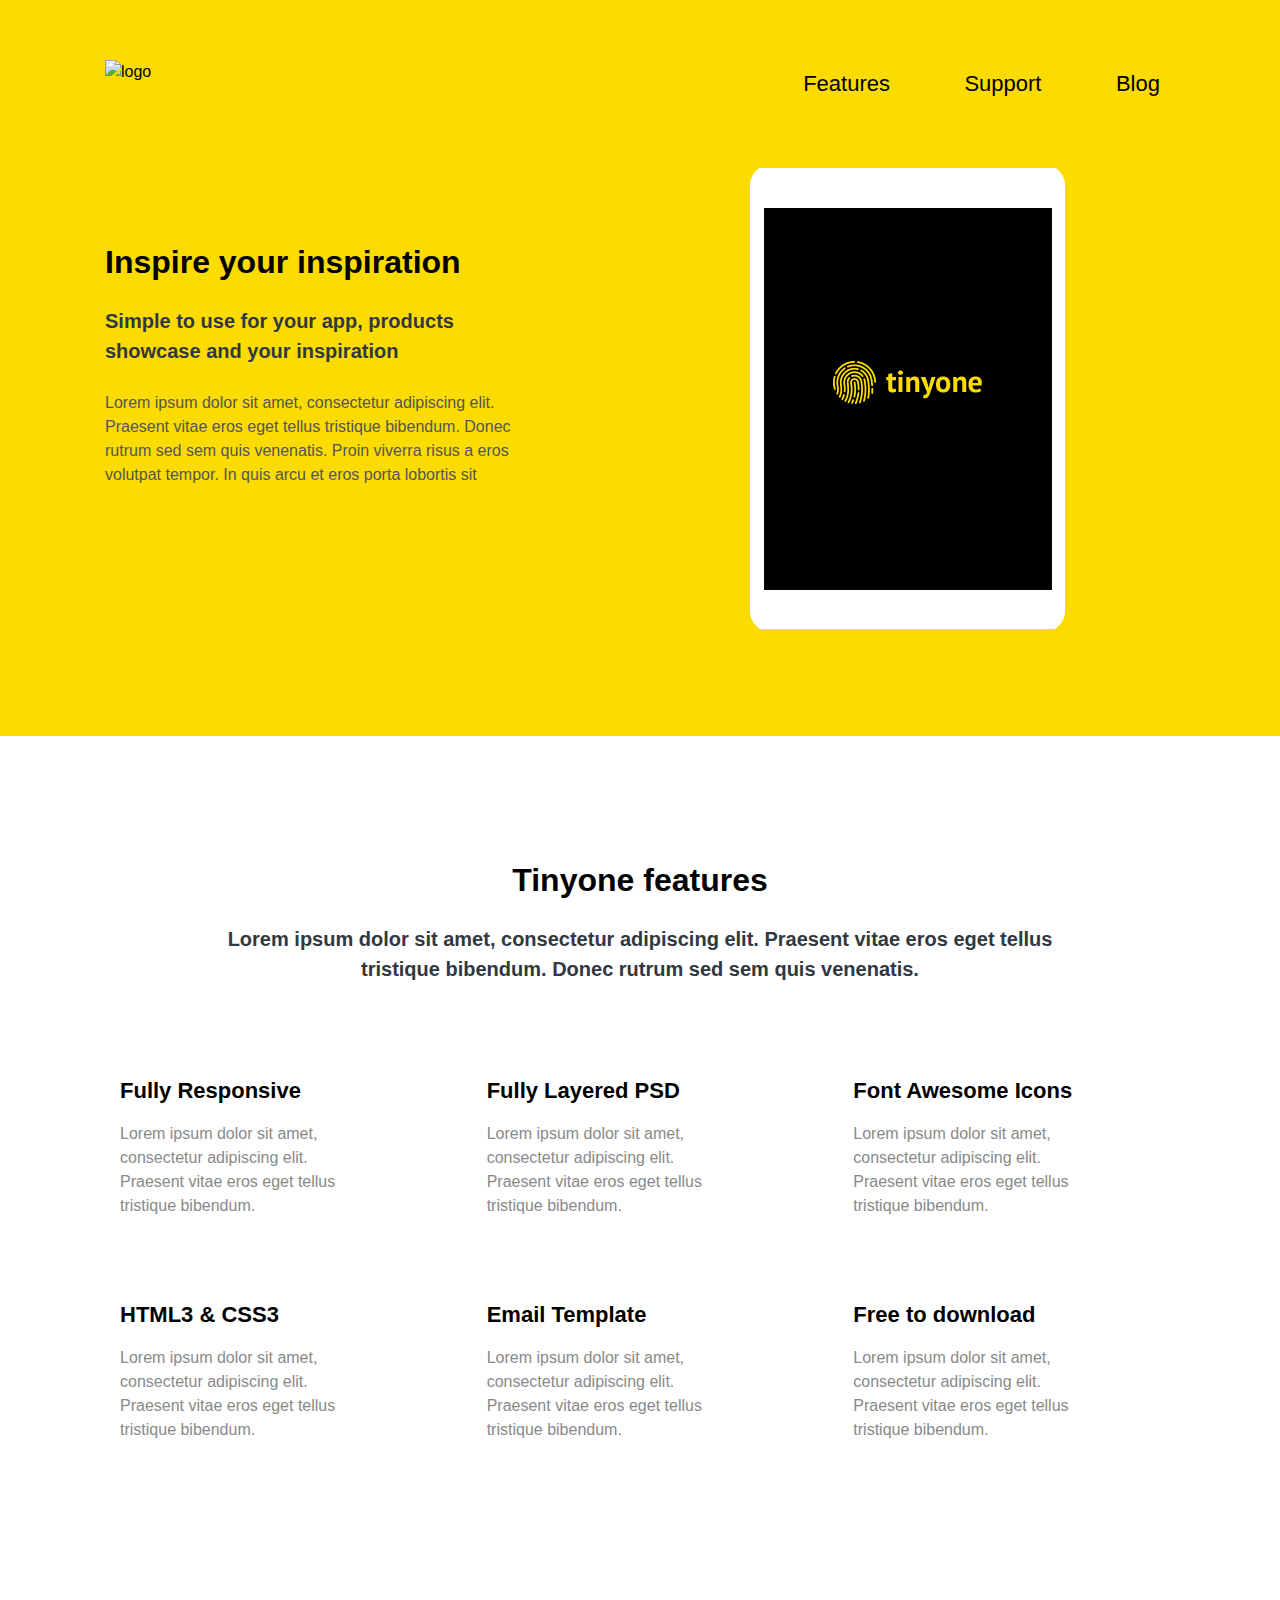
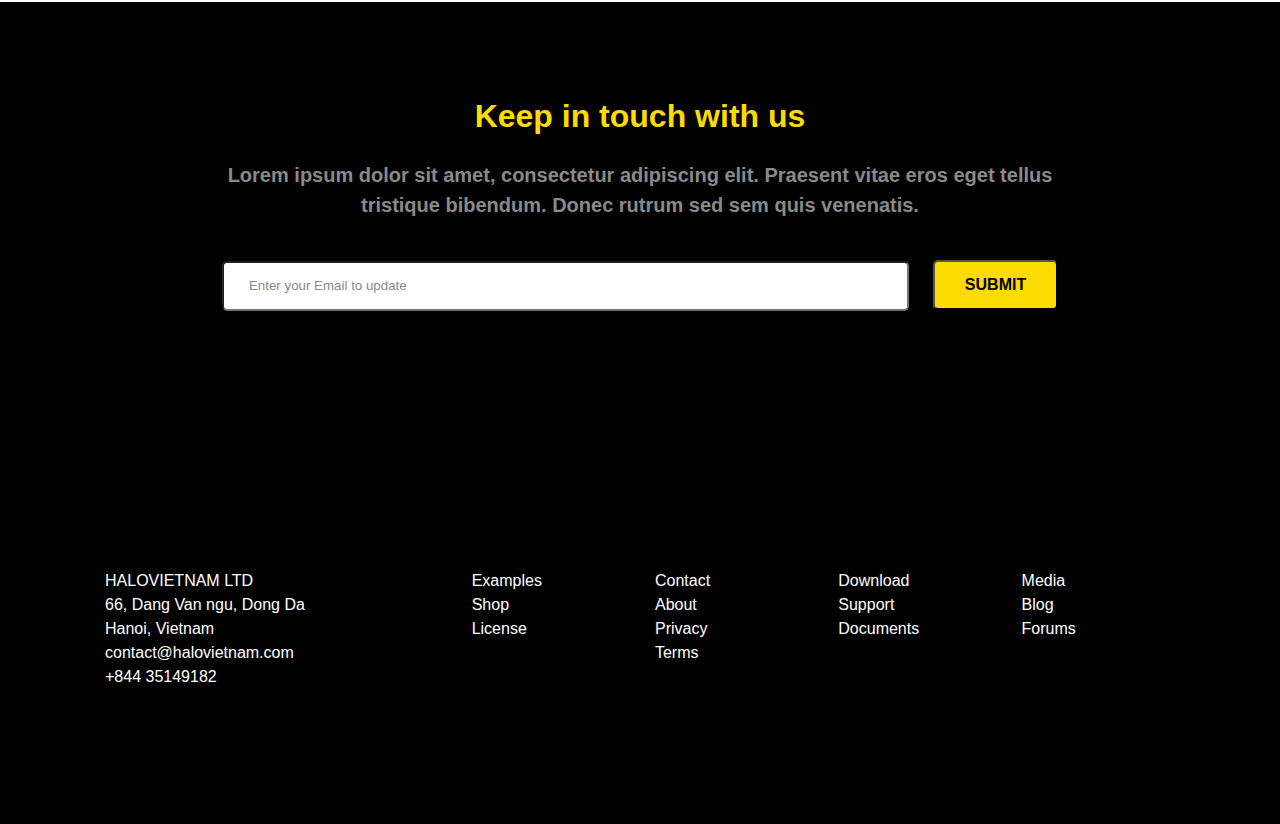
==== index.html @ 0c507a98 "first commit" ====
<!DOCTYPE html>
<html>
	<head>
	<link rel="stylesheet" href="./assets/css/style.css">
	<link rel="stylesheet" href="https://cdnjs.cloudflare.com/ajax/libs/font-awesome/6.2.1/css/all.min.css" integrity="sha512-MV7K8+y+gLIBoVD59lQIYicR65iaqukzvf/nwasF0nqhPay5w/9lJmVM2hMDcnK1OnMGCdVK+iQrJ7lzPJQd1w==" crossorigin="anonymous" referrerpolicy="no-referrer" />
	 <title>tinyone</title>
	</head>
	<body>
		<!--Header Section| hero img section-->
    <section class="head-section">
        <div class="container">
            <header class="header">
                <div class="row mb-60">
                    <div class="col-5">
                        <a href="index.html" class="logo">
                            <img src="./Assets/images/Logo.png" title="logo" alt="logo">
                        </a>
                    </div>
                    <!-- <div class="col-2"> -->
                        <!-- &nbsp; -->
                    <!-- </div> -->
                    <div class="col-5 offset-2">
                        <nav class="navbar">
                            <ul>
                                <li>
                                    <a href="javascript:;">features</a>
                                </li>
                                <li>
                                    <a href="javascript:;">support</a>
                                </li>
                                <li>
                                    <a href="javascript:;">blog</a>
                                </li>
                            </ul>
                        </nav>
                    </div>
                </div>  
            </header>
            <div class="row">
                <div class="col-5">
                    <div class="inspiration">
                        <h2 class="pri-heading">
                            Inspire your inspiration
                        </h2>
                        <h3 class="sec-heading">
                            Simple to use for your app, products showcase and your inspiration
                        </h3>
                        <p class="para">
                            Lorem ipsum dolor sit amet, consectetur adipiscing elit. Praesent vitae eros eget tellus tristique bibendum.
                             Donec rutrum sed sem quis venenatis. Proin viverra risus a eros volutpat tempor.
                              In quis arcu et eros porta lobortis sit
                        </p>
						 <ul class="brands">
                                <li>
                                    <a href="javascript:;"><i class="fa-brands fa-apple fa-3x"></i></a>
                                </li>
                                <li>
                                    <a href="javascript:;"><i class="fa-brands fa-android fa-3x"></i></a>
                                </li>
                                <li>
                                    <a href="javascript:;"><i class="fa-brands fa-windows fa-3x"></i></a>
                                </li>
                            </ul>
						
                        
                    </div>
                </div>
                <!-- <div class="col-2"> -->
                        <!-- &nbsp; -->
				<!-- </div> -->
				<div class="col-5 offset-2">
					<img src="./assets/images/logo2.png" title="image" alt="image">
				</div>	
            </div>
        </div>
    </section>
	<!--Feature Section-->
	<section class="feature">
		<div class="container">
			<div class="row">
				<!-- <div class="col-1">&nbsp; </div> -->
				<div class="col-10 text-center mb-65 offset-1">
					<div class="feature-heading">
						<h2 class="pri-heading">
						Tinyone features
						</h2>
						<h3 class="sec-heading">
						Lorem ipsum dolor sit amet, consectetur adipiscing elit. Praesent vitae eros eget tellus tristique bibendum. Donec rutrum sed sem quis venenatis.
						</h3>
					</div>
				</div>
				<div class="col-1">&nbsp; </div>
			</div>
			<div class="row">
				<div class="col-4">
					<div class="thambnail">
						<div class="row">
							<div class="col-3">
								<div class="thumb-icon text-center">
								<i class="fa-solid fa-blog fa-3x"></i>
								</div>
							</div>
							<div class="col-9">
								<div class="thumb-info">
								<h3>Fully Responsive</h3>
								<p>Lorem ipsum dolor sit amet, consectetur adipiscing elit. Praesent vitae eros eget tellus tristique bibendum.</p>
								</div>
							</div>
						</div>
					</div>
				</div>
				<div class="col-4">
					<div class="thambnail">
						<div class="row">
							<div class="col-3">
								<div class="thumb-icon text-center">
								<i class="fa-regular fa-lemon fa-3x"></i>
								</div>
							</div>
							<div class="col-9">
								<div class="thumb-info">
								<h3>Fully Layered PSD</h3>
								<p>Lorem ipsum dolor sit amet, consectetur adipiscing elit. Praesent vitae eros eget tellus tristique bibendum.</p>
								</div>
							</div>
						</div>
					</div>	
				</div>
				<div class="col-4">
					<div class="thambnail">
						<div class="row">
							<div class="col-3">
								<div class="thumb-icon text-center">
								<i class="fa-regular fa-folder fa-3x"></i>
								</div>
							</div>
							<div class="col-9">
								<div class="thumb-info">
								<h3>Font Awesome Icons</h3>
								<p>Lorem ipsum dolor sit amet, consectetur adipiscing elit. Praesent vitae eros eget tellus tristique bibendum.</p>
								</div>
							</div>
						</div>
					</div>
				</div>
	
			<div class="row">
				<div class="col-4">
					<div class="thambnail">
						<div class="row">
							<div class="col-3">
								<div class="thumb-icon text-center">
								<i class="fa-solid fa-code fa-3x"></i>
								</div>
							</div>
							<div class="col-9">
								<div class="thumb-info">
								<h3>HTML3 & CSS3</h3>
								<p>Lorem ipsum dolor sit amet, consectetur adipiscing elit. Praesent vitae eros eget tellus tristique bibendum.</p>
								</div>
							</div>
						</div>
					</div>
					</div>
				<div class="col-4">
					<div class="thambnail">
						<div class="row">
							<div class="col-3">
								<div class="thumb-icon text-center">
								<i class="fa-regular fa-envelope fa-3x"></i>
								</div>
							</div>
							<div class="col-9">
								<div class="thumb-info">
								<h3>Email Template</h3>
								<p>Lorem ipsum dolor sit amet, consectetur adipiscing elit. Praesent vitae eros eget tellus tristique bibendum.</p>
								</div>
							</div>
						</div>
					</div>
					
				</div>
				<div class="col-4">
					<div class="thambnail">
						<div class="row">
							<div class="col-3">
								<div class="thumb-icon text-center">
								<i class="fa-regular fa-bookmark fa-3x"></i>
								</div>
							</div>
							<div class="col-9">
								<div class="thumb-info">
								<h3>Free to download</h3>
								<p>Lorem ipsum dolor sit amet, consectetur adipiscing elit. Praesent vitae eros eget tellus tristique bibendum.</p>
								</div>
							</div>
						</div>
					</div>
				</div>
	
	
			</div>
			</div>
		</div>
	</section>
	
	<!--Contact section-->
	<section class="contactsection">
			<div class="container">
				<div class="row mb-135">
					<div class="col-1">&nbsp;</div>
					<div class="col-10">
						<div class="feature-heading text-center">
							<h2 class="pri-heading">
							Keep in touch with us
							</h2>
							<h3 class="sec-heading">
							Lorem ipsum dolor sit amet, consectetur adipiscing elit. Praesent vitae eros eget tellus tristique bibendum. Donec rutrum sed sem quis venenatis.
							</h3>
							<div class="form-group">
							<input type="text" placeholder="Enter your Email to update" name="" id="" class="email">
							<button class="btn-primary">Submit</button>
							</div>
						
							<ul class="brands">
                                <li>
                                    <a href="javascript:;"><i class="fa-brands fa-square-facebook fa-3x"></i></a>
                                </li>
                                <li>
                                    <a href="javascript:;"><i class="fa-brands fa-square-twitter fa-3x"></i></a>
                                </li>
                                <li>
                                    <a href="javascript:;"><i class="fa-brands fa-square-google-plus fa-3x"></i></a>
                                </li>
								<li>
                                    <a href="javascript:;"><i class="fa-brands fa-square-pinterest fa-3x"></i></a>
                                </li>
                            </ul>
					
						</div>
						<div class="col-1">&nbsp;</div>
					</div>
				</div>
				<div class="row">
					<div class="col-3">
					<ul class="footer-links">
						<li>HALOVIETNAM LTD</li>
						<li>66, Dang Van ngu, Dong Da</li>
						<li>Hanoi, Vietnam</li>
						<li><a href="mailto:contact@halovietnam.com">contact@halovietnam.com</a></li>
						<li><a href="tel:+844 35149182">+844 35149182</a></li>
					</ul>
					</div>
				<!-- <div class="col-1">&nbsp;</div> -->
				<div class="col-1 offset-1">
					<ul class="footer-links">
						<li>Examples</li>
						<li>Shop</li>
						<li>License</li>
					</ul>
				</div>
				<!-- <div class="col-1">&nbsp;</div> -->
				<div class="col-1 offset-1">
					<ul class="footer-links">
						<li>Contact</li>
						<li>About</li>
						<li>Privacy</li>
						<li>Terms</li>
					</ul>
				</div>
				<!-- <div class="col-1">&nbsp;</div> -->
				<div class="col-1 offset-1">
						<ul class="footer-links">
						<li>Download</li>
						<li>Support</li>
						<li>Documents</li>
						</ul></div>
				
				<!-- <div class="col-1">&nbsp;</div> -->
				<div class="col-1 offset-1">
					<ul class="footer-links">
						<li>Media</li>
						<li>Blog</li>
						<li>Forums</li>
					</ul>
				</div>
				</div>
				</div>
			
	
	</section>
	</body>
</html>
---- assets/css/style.css ----
*
{
	margin:0;
	padding:0;
	box-sizing:border-box;
	font-family: 'Roboto', sans-serif;
	

}
ul{
	list-style:none;
}
a:link, a:visited{
	text-decoration:none;
	color:#010101;
	
}
/*######## section header########*/
.head-section
{
	background-color:#fcdb00;
	padding:60px 0 100px;	
}
.mb-60
{
	margin-bottom:60px;
}
.mb-65
{
	margin-bottom:65px;
}
.mb-135
{
	margin-bottom:135px;
}
.pri-heading{font-size:32px;
	font-weight:bold;
	color:#010101;
	margin-bottom:20px;
	font-family: 'Poppins', sans-serif;}
.sec-heading{
	color:#313841;
	font-size:20px;
	margin-bottom:25px;
	font-family: 'Poppins', sans-serif;
}
.para{
	color:#555555;
	font-size:16px;
	margin-bottom:40px;
	
}
/*######## helper css############*/
body
{
	line-height:1.5;
}

.container
{
	width:1100px;
	margin:0 auto;
}
.text-center{
	text-align:center;
}
.row, .row::after, .row::before
{
	display:table;
	width:100%;
	clear:both;
}
.navbar{
	text-align:right;
}

.navbar ul{
	list-style:none;
	display:inline-block;
}
.navbar ul li{
	display:inline-block;
	margin:0 20px;
}
.navbar li a:link, .navbar li a:visited
{
	text-decoration:none;
	color:#010101;
	font-size:22px;
	padding:10px 15px;
	text-transform:capitalize;
	height:48px;
	line-height:48px;
	/* display:inline-block; */
}
.logo{
	display:inline-block;
}
.navbar li a:hover, .navbar li a:focus, .navbar li a:active{
	background-color:black;
	color:gold;
	border-radius:7px;
	transition:0.3s;
}
.navbar ul li:last-child
{
	margin-right:0px;
}
[class^="col"]
{
	float:left;
	padding:0 15px;
}
.col-1
{
	width:calc(100% * 1 / 12);
}
.col-2
{
	width:calc(100% * 2 / 12);
}
.col-3
{
	width:calc(100% * 3 / 12);
}
.col-4
{
	width:calc(100% * 4 / 12);
}
.col-5
{
	width:calc(100% * 5 / 12);
}
.col-6
{
	width:calc(100% * 6 / 12);
}
.col-7
{
	width:calc(100% * 7 / 12);
}
.col-8
{
	width:calc(100% * 8	/ 12);
}
.col-9
{
	width:calc(100% * 9 / 12);
}
.col-10
{
	width:calc(100% * 10 / 12);
}
.offset-2
{
margin-left:calc(100% * 2 / 12);
}
.offset-1
{
margin-left:calc(100% * 1 / 12);

}
/*########### section Inspiretion css#########*/
.brands li{
	display:inline-block;
	margin-right:40px;
}
.inspiration{
	margin-top:70px;
}
/*############### section feature css##################*/
.feature{
	padding:120px 0 80px;
}
.thambnail
{
	margin-bottom:80px;
	}
.feature-heading
{
	padding:0 25px;
}

.thumb-info > h3
{
	font-size:22px;
	font-weight:bold;
	color:#010101;
	margin-bottom:15px;
	font-family: 'Poppins', sans-serif;
	
}
.thumb-info > p
{
	color:#898989;
	font-size:16px;
	/* line-height:24px; */
}
/*##### footer | contact section###### */
.contactsection
{
	background-color:#010101;
	padding:90px 0 135px;
}
.contactsection .pri-heading{
	color:#fcdb00;
}
.contactsection .sec-heading{
	color:#898989;
	margin-bottom:40px;
}
.btn-primary
{
	color:#010101;
	background-color:#fcdb00;
	/* padding:0 35px; */
	width:125px;
	text-align:center;
	text-transform:uppercase;
	cursor:pointer;
	font-weight:bold;
	font-size:16px;
	margin-left:20px;
	
}
.form-group
{
	margin-bottom:75px;
}
.btn-primary, .email
{
	height:50px;
	border-radius:5px;
}
.email
{
	width:calc(100% - 150px);
	padding:0 25px;
}
.email::placeholder{
	color:#898989;	
}
.contactsection .brands a:link, .contactsection .brands a:visited {
    color: #fcdb00;
}
.footer-links li, .footer-links li a:link, .footer-links li a:visited
{
	color:#ffffff;
}
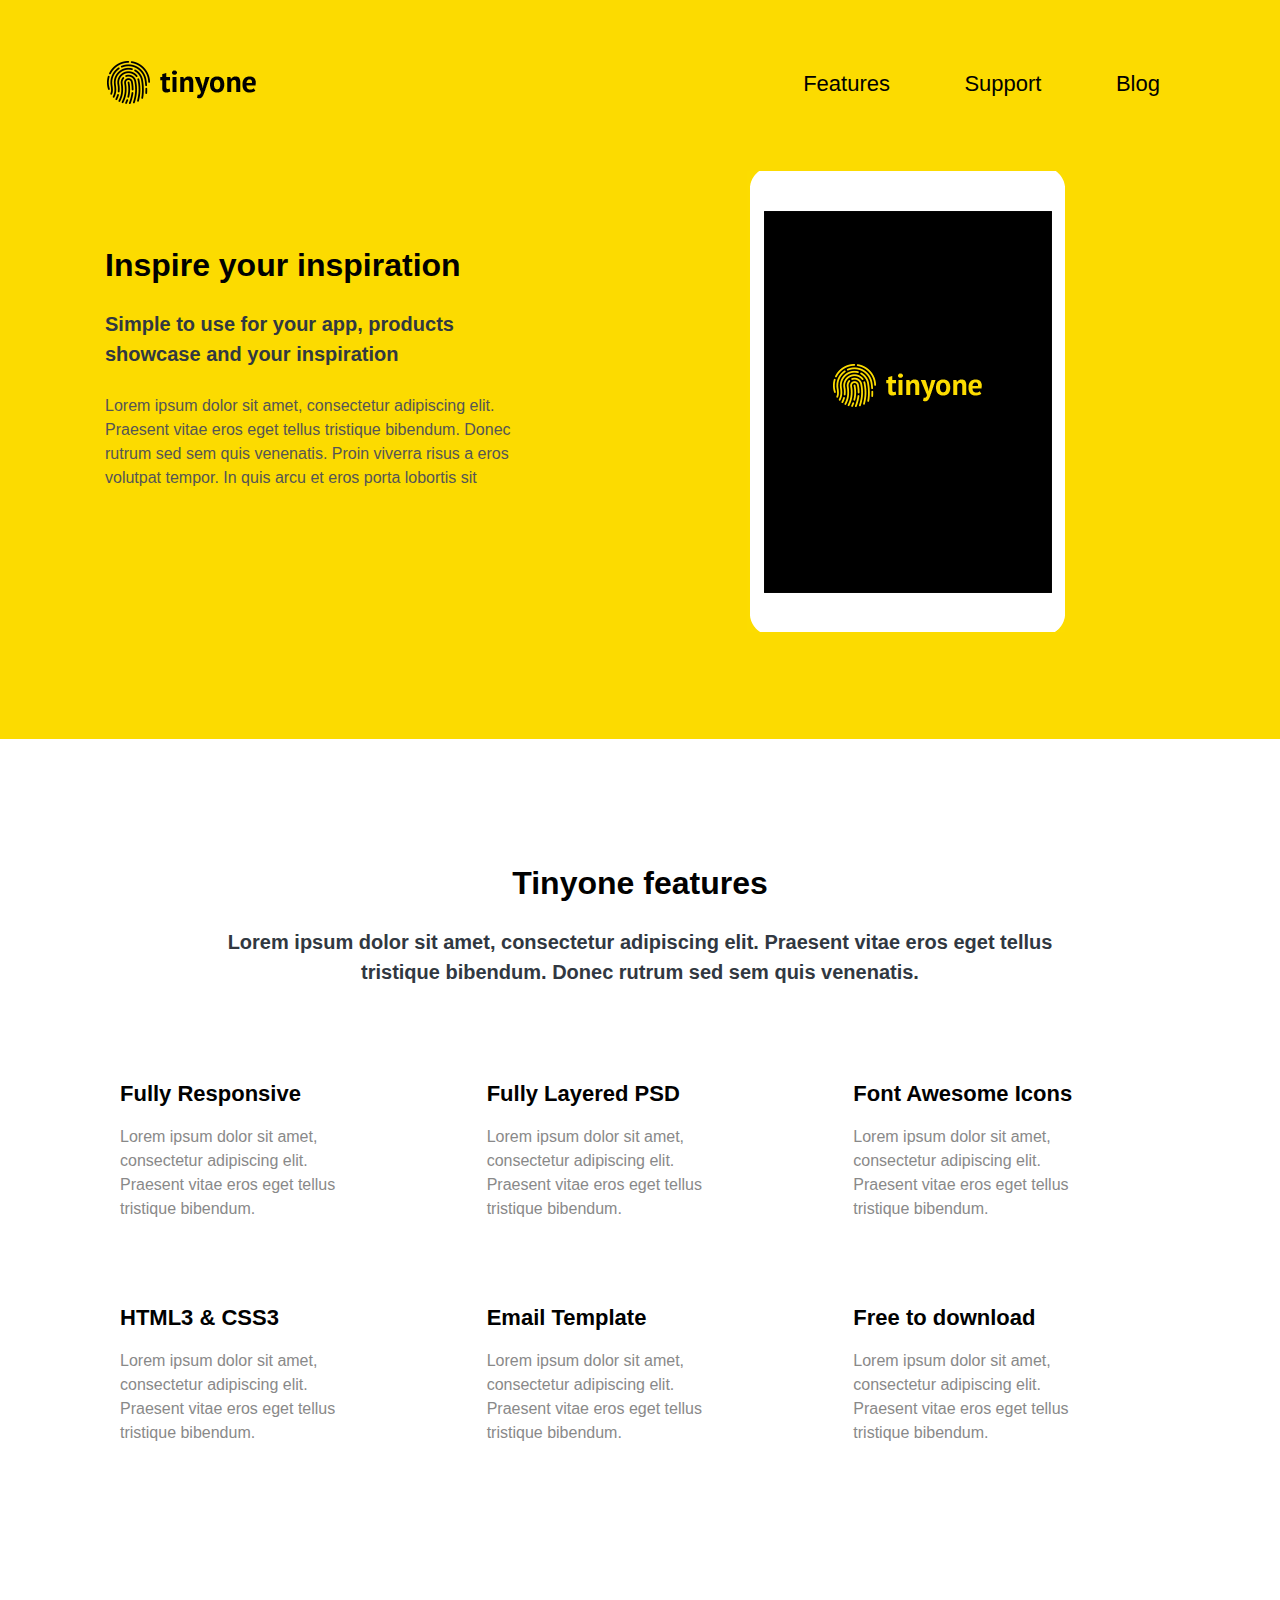
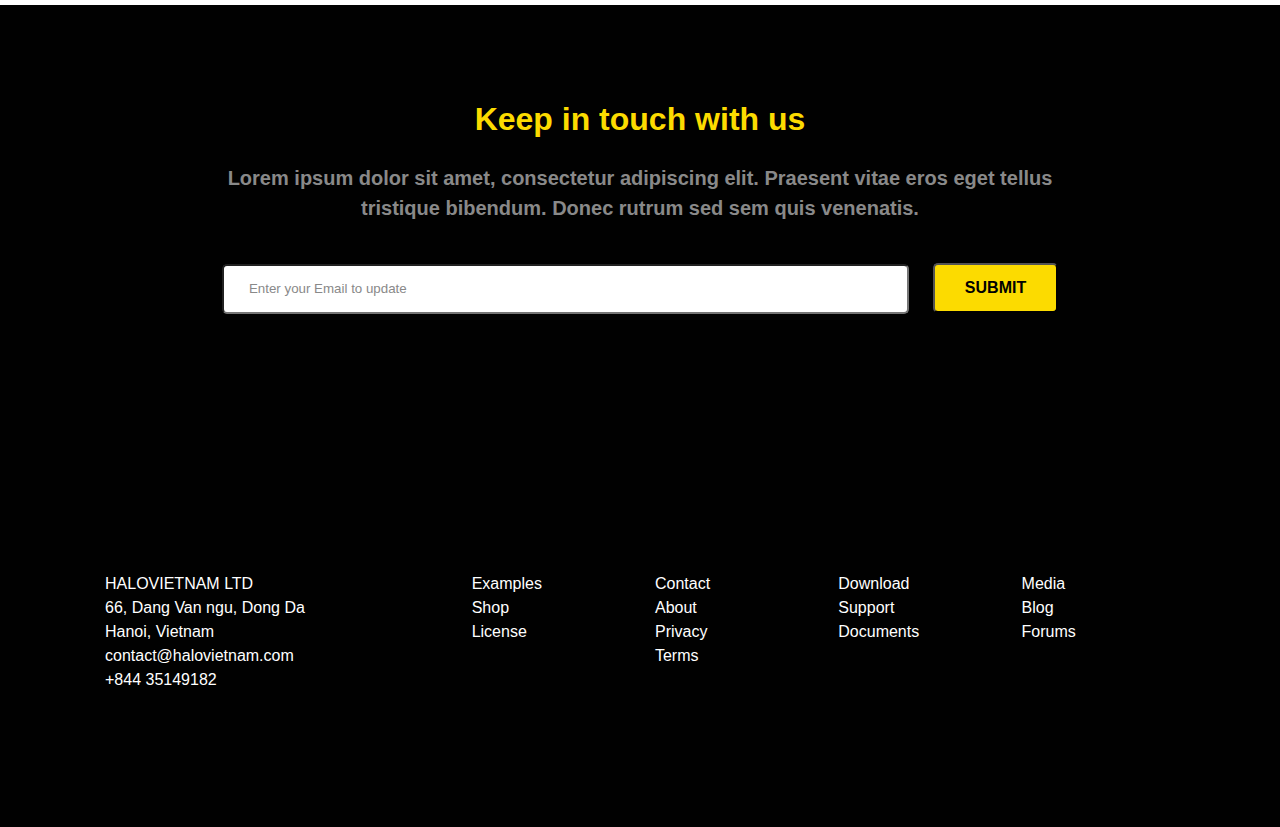
==== commit 839555bf: "Update index.html" ====
--- a/index.html
+++ b/index.html
@@ -13,7 +13,7 @@
                 <div class="row mb-60">
                     <div class="col-5">
                         <a href="index.html" class="logo">
-                            <img src="./Assets/images/Logo.png" title="logo" alt="logo">
+                            <img src="./assets/images/Logo.png" title="logo" alt="logo">
                         </a>
                     </div>
                     <!-- <div class="col-2"> -->
@@ -290,4 +290,4 @@
 	
 	</section>
 	</body>
-</html>+</html>
